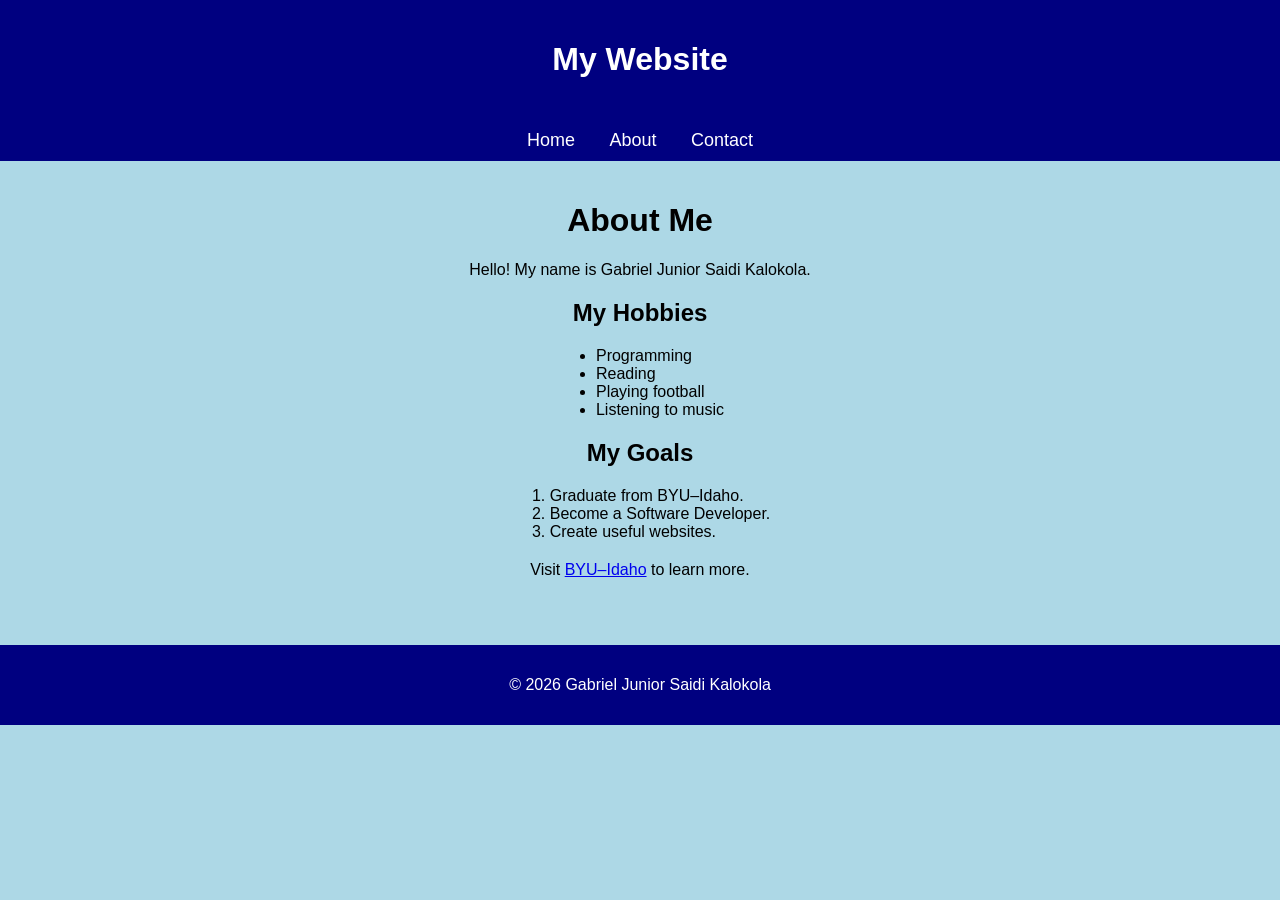
==== about.html @ b0e5aeeb "Add portfolio website Add portfolio website" ====
<!DOCTYPE html>
<html lang="en">

<head>
    <meta charset="UTF-8">
    <title>About Me</title>
    <link rel="stylesheet" href="style.css">
</head>

<body>

<header>
    <h1>My Website</h1>
</header>

<nav>
    <a href="index.html">Home</a>
    <a href="about.html">About</a>
    <a href="contact.html">Contact</a>
</nav>

<main>

<h1>About Me</h1>

<p>Hello! My name is Gabriel Junior Saidi Kalokola.</p>

<h2>My Hobbies</h2>

<ul>
    <li>Programming</li>
    <li>Reading</li>
    <li>Playing football</li>
    <li>Listening to music</li>
</ul>

<h2>My Goals</h2>

<ol>
    <li>Graduate from BYU–Idaho.</li>
    <li>Become a Software Developer.</li>
    <li>Create useful websites.</li>
</ol>

<p>
    Visit
    <a href="https://www.byui.edu" target="_blank">BYU–Idaho</a>
    to learn more.
</p>

</main>

<footer>
    <p>© 2026 Gabriel Junior Saidi Kalokola</p>
</footer>

</body>
</html>
---- style.css ----
body {
    font-family: Arial, sans-serif;
    margin: 0;
    text-align: center;
    background-color: lightblue;
}

header {
    background-color: navy;
    color: white;
    padding: 20px;
}

nav {
    background-color: navy;
    padding: 10px;
}

nav a {
    color: white;
    text-decoration: none;
    margin: 15px;
    font-size: 18px;
}

main {
    padding: 20px;
}

img {
    max-width: 300px;
    width: 100%;
    height: auto;
    border-radius: 15px;
    border: 4px solid navy;
}

footer {
    background-color: navy;
    color: white;
    padding: 15px;
    margin-top: 30px;
}

ul,
ol {
    width: fit-content;
    margin: 20px auto;
    text-align: left;
}

/* Formulaire */
form {
    width: 350px;
    margin: 30px auto;
    text-align: left;
}

input,
textarea {
    width: 100%;
    padding: 8px;
    margin-top: 5px;
    margin-bottom: 10px;
    box-sizing: border-box;
}

input[type="submit"] {
    background-color: navy;
    color: white;
    border: none;
    cursor: pointer;
    padding: 10px;
}

input[type="submit"]:hover {
    background-color: darkblue;
}
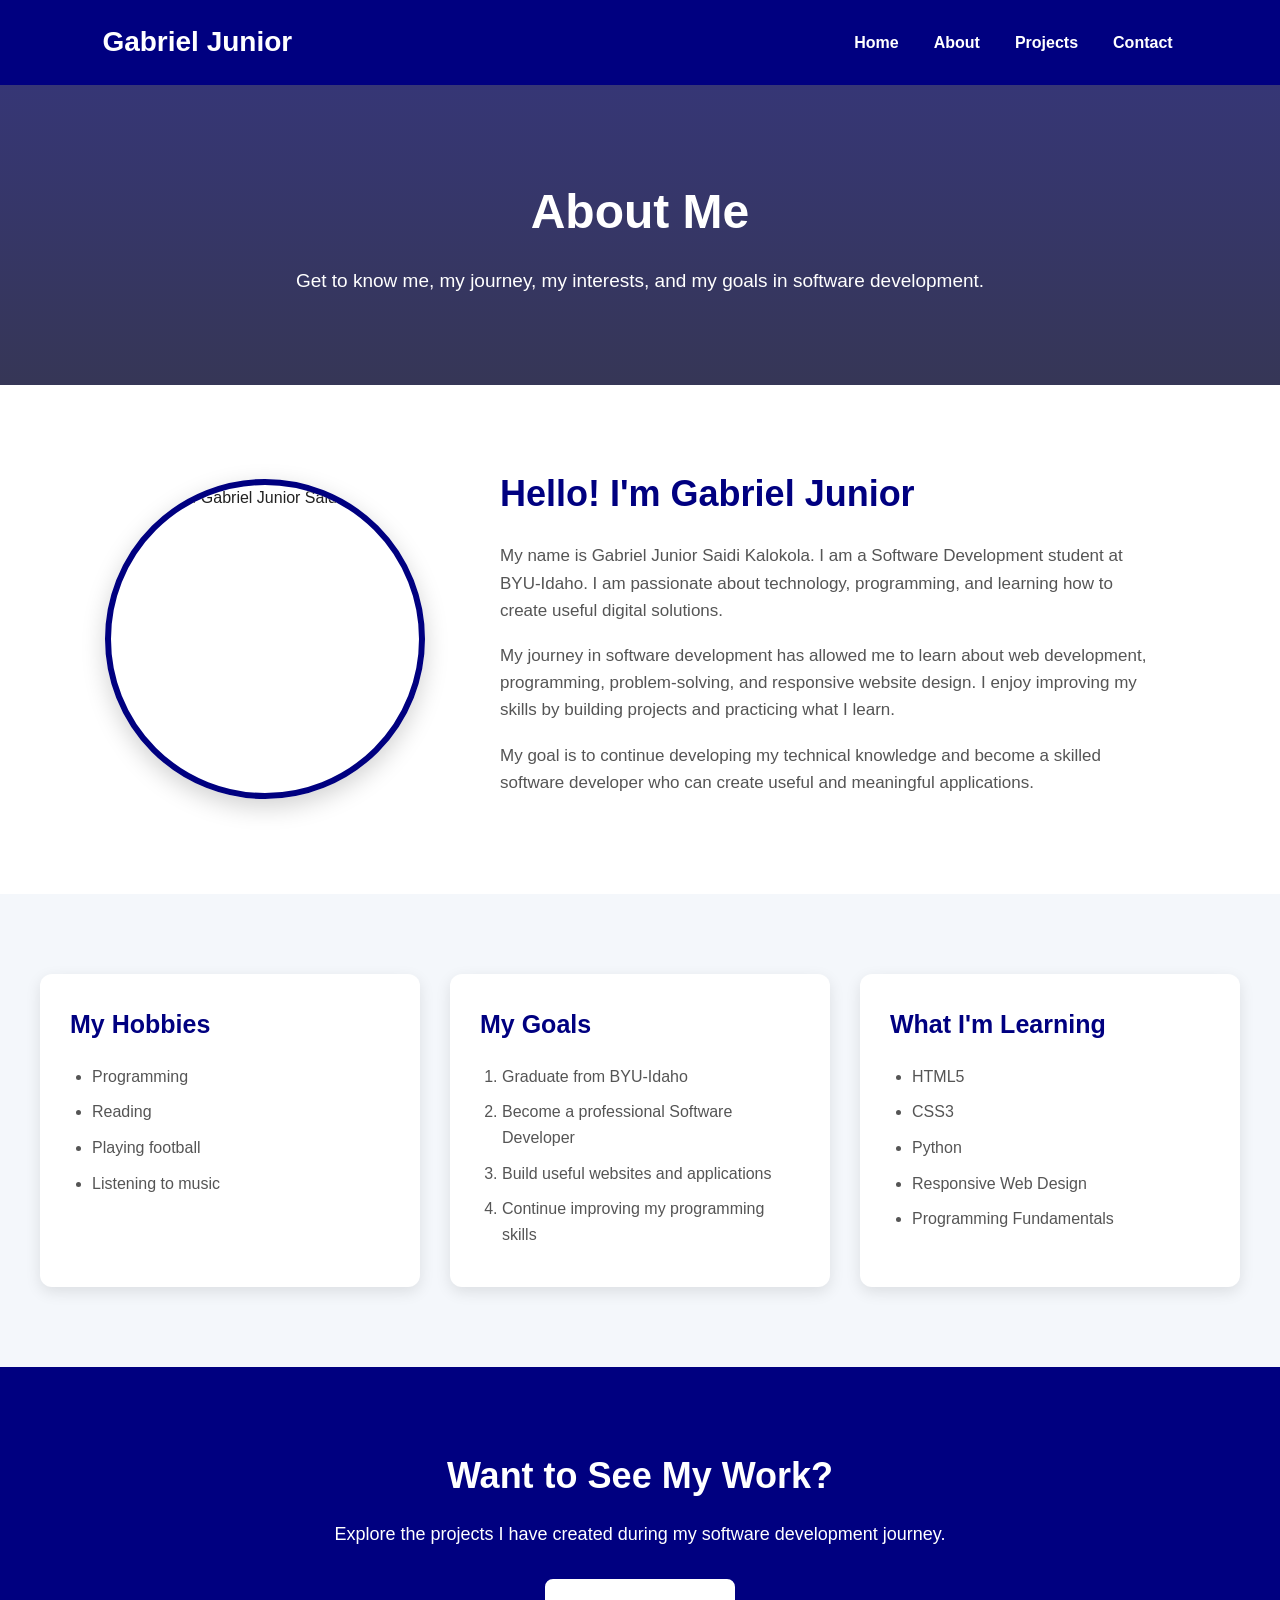
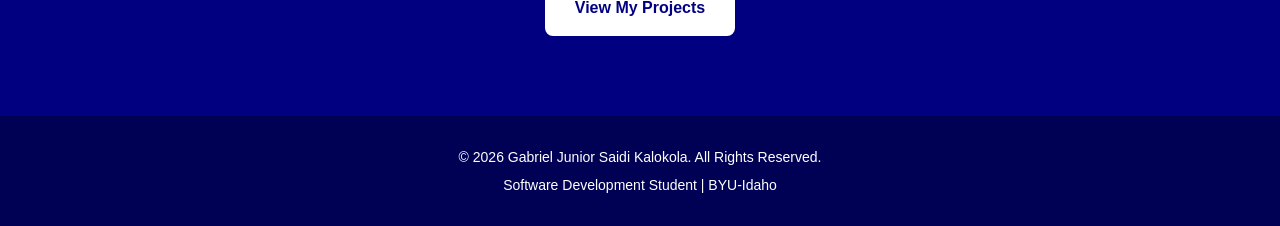
==== commit 6310a34a: "Add final portfolio pages Add portfolio website" ====
--- a/about.html
+++ b/about.html
@@ -3,56 +3,189 @@
 
 <head>
     <meta charset="UTF-8">
-    <title>About Me</title>
+    <meta name="viewport" content="width=device-width, initial-scale=1.0">
+
+    <meta name="description"
+        content="Learn more about Gabriel Junior Saidi Kalokola, his software development journey, hobbies, skills, and goals.">
+
+    <title>About | Gabriel Junior Saidi Kalokola</title>
+
     <link rel="stylesheet" href="style.css">
 </head>
 
 <body>
 
-<header>
-    <h1>My Website</h1>
-</header>
+    <!-- HEADER -->
+    <header>
 
-<nav>
-    <a href="index.html">Home</a>
-    <a href="about.html">About</a>
-    <a href="contact.html">Contact</a>
-</nav>
+        <div class="logo">
+            Gabriel Junior
+        </div>
 
-<main>
+        <nav>
+            <a href="index.html">Home</a>
+            <a href="about.html">About</a>
+            <a href="gallery.html">Projects</a>
+            <a href="contact.html">Contact</a>
+        </nav>
 
-<h1>About Me</h1>
+    </header>
 
-<p>Hello! My name is Gabriel Junior Saidi Kalokola.</p>
 
-<h2>My Hobbies</h2>
+    <!-- MAIN CONTENT -->
+    <main>
 
-<ul>
-    <li>Programming</li>
-    <li>Reading</li>
-    <li>Playing football</li>
-    <li>Listening to music</li>
-</ul>
+        <!-- ABOUT HERO -->
+        <section class="page-hero">
 
-<h2>My Goals</h2>
+            <div class="page-hero-content">
 
-<ol>
-    <li>Graduate from BYU–Idaho.</li>
-    <li>Become a Software Developer.</li>
-    <li>Create useful websites.</li>
-</ol>
+                <h1>About Me</h1>
 
-<p>
-    Visit
-    <a href="https://www.byui.edu" target="_blank">BYU–Idaho</a>
-    to learn more.
-</p>
+                <p>
+                    Get to know me, my journey, my interests,
+                    and my goals in software development.
+                </p>
 
-</main>
+            </div>
 
-<footer>
-    <p>© 2026 Gabriel Junior Saidi Kalokola</p>
-</footer>
+        </section>
+
+
+        <!-- ABOUT SECTION -->
+        <section class="about-section">
+
+            <div class="about-container">
+
+                <!-- IMAGE -->
+                <div class="about-image">
+
+                    <img src="images/photo1.jpg"
+                        alt="Portrait of Gabriel Junior Saidi Kalokola">
+
+                </div>
+
+
+                <!-- TEXT -->
+                <div class="about-text">
+
+                    <h2>Hello! I'm Gabriel Junior</h2>
+
+                    <p>
+                        My name is Gabriel Junior Saidi Kalokola.
+                        I am a Software Development student at BYU-Idaho.
+                        I am passionate about technology, programming,
+                        and learning how to create useful digital solutions.
+                    </p>
+
+                    <p>
+                        My journey in software development has allowed me
+                        to learn about web development, programming,
+                        problem-solving, and responsive website design.
+                        I enjoy improving my skills by building projects
+                        and practicing what I learn.
+                    </p>
+
+                    <p>
+                        My goal is to continue developing my technical
+                        knowledge and become a skilled software developer
+                        who can create useful and meaningful applications.
+                    </p>
+
+                </div>
+
+            </div>
+
+        </section>
+
+
+        <!-- HOBBIES -->
+        <section class="about-details">
+
+            <div class="details-container">
+
+                <div class="detail-card">
+
+                    <h2>My Hobbies</h2>
+
+                    <ul>
+                        <li>Programming</li>
+                        <li>Reading</li>
+                        <li>Playing football</li>
+                        <li>Listening to music</li>
+                    </ul>
+
+                </div>
+
+
+                <!-- GOALS -->
+                <div class="detail-card">
+
+                    <h2>My Goals</h2>
+
+                    <ol>
+                        <li>Graduate from BYU-Idaho</li>
+                        <li>Become a professional Software Developer</li>
+                        <li>Build useful websites and applications</li>
+                        <li>Continue improving my programming skills</li>
+                    </ol>
+
+                </div>
+
+
+                <!-- LEARNING -->
+                <div class="detail-card">
+
+                    <h2>What I'm Learning</h2>
+
+                    <ul>
+                        <li>HTML5</li>
+                        <li>CSS3</li>
+                        <li>Python</li>
+                        <li>Responsive Web Design</li>
+                        <li>Programming Fundamentals</li>
+                    </ul>
+
+                </div>
+
+            </div>
+
+        </section>
+
+
+        <!-- CALL TO ACTION -->
+        <section class="cta-section">
+
+            <h2>Want to See My Work?</h2>
+
+            <p>
+                Explore the projects I have created
+                during my software development journey.
+            </p>
+
+            <a href="gallery.html" class="hero-button">
+                View My Projects
+            </a>
+
+        </section>
+
+    </main>
+
+
+    <!-- FOOTER -->
+    <footer>
+
+        <p>
+            &copy; 2026 Gabriel Junior Saidi Kalokola.
+            All Rights Reserved.
+        </p>
+
+        <p>
+            Software Development Student | BYU-Idaho
+        </p>
+
+    </footer>
 
 </body>
+
 </html>
--- a/style.css
+++ b/style.css
@@ -1,78 +1,1348 @@
+/* =========================================================
+   GABRIEL JUNIOR PORTFOLIO
+   FINAL STYLE SHEET
+   Home + About + Projects + Responsive Design
+========================================================= */
+
+
+/* =========================================================
+   1. RESET
+========================================================= */
+
+* {
+    margin: 0;
+    padding: 0;
+    box-sizing: border-box;
+}
+
+html {
+    scroll-behavior: smooth;
+}
+
 body {
-    font-family: Arial, sans-serif;
-    margin: 0;
+    font-family: Arial, Helvetica, sans-serif;
+    background-color: #f4f7fb;
+    color: #222;
+    line-height: 1.6;
+}
+
+a {
+    text-decoration: none;
+}
+
+img {
+    max-width: 100%;
+    display: block;
+}
+
+
+/* =========================================================
+   2. HEADER
+========================================================= */
+
+header {
+    background-color: #000080;
+    color: white;
+
+    padding: 20px 8%;
+
+    display: flex;
+    justify-content: space-between;
+    align-items: center;
+
+    flex-wrap: wrap;
+}
+
+.logo {
+    font-size: 28px;
+    font-weight: bold;
+}
+
+nav {
+    display: flex;
+    align-items: center;
+    gap: 25px;
+}
+
+nav a {
+    color: white;
+    font-weight: bold;
+
+    padding: 8px 5px;
+
+    transition: color 0.3s ease;
+}
+
+nav a:hover {
+    color: #ffd700;
+}
+
+
+/* =========================================================
+   3. GENERAL BUTTONS
+========================================================= */
+
+.button {
+    display: inline-block;
+
+    background-color: #000080;
+    color: white;
+
+    padding: 11px 22px;
+
+    border-radius: 7px;
+
+    font-weight: bold;
+
+    transition:
+        background-color 0.3s ease,
+        transform 0.3s ease;
+}
+
+.button:hover {
+    background-color: #000055;
+    transform: translateY(-2px);
+}
+
+
+/* =========================================================
+   4. HERO - HOME PAGE
+========================================================= */
+
+.hero {
+    min-height: 600px;
+
+    background-image:
+        linear-gradient(
+            rgba(0, 0, 80, 0.75),
+            rgba(0, 0, 40, 0.75)
+        ),
+        url("images/photo1.jpg");
+
+    background-size: cover;
+    background-position: center;
+
+    display: flex;
+    justify-content: center;
+    align-items: center;
+
+    padding: 100px 20px;
+
+    color: white;
     text-align: center;
-    background-color: lightblue;
-}
-
-header {
-    background-color: navy;
-    color: white;
-    padding: 20px;
-}
-
-nav {
-    background-color: navy;
-    padding: 10px;
-}
-
-nav a {
-    color: white;
-    text-decoration: none;
-    margin: 15px;
+}
+
+.hero-content {
+    max-width: 900px;
+}
+
+.hero-content h1 {
+    color: white;
+    font-size: 52px;
+    line-height: 1.2;
+    margin-bottom: 15px;
+}
+
+.hero-content h2 {
+    color: #ffd700;
+    font-size: 30px;
+    margin-bottom: 25px;
+}
+
+.hero-content p {
+    max-width: 750px;
+
+    margin: 0 auto 35px;
+
+    color: white;
+    font-size: 20px;
+}
+
+
+/* =========================================================
+   5. HERO BUTTONS
+========================================================= */
+
+.hero-buttons {
+    display: flex;
+    justify-content: center;
+
+    gap: 15px;
+
+    flex-wrap: wrap;
+}
+
+.hero-button {
+    display: inline-block;
+
+    background-color: #000080;
+    color: white;
+
+    padding: 14px 28px;
+
+    border-radius: 8px;
+
+    border: 2px solid #000080;
+
+    font-weight: bold;
+
+    transition: all 0.3s ease;
+}
+
+.hero-button:hover {
+    background-color: white;
+    color: #000080;
+
+    transform: translateY(-3px);
+}
+
+.secondary-button {
+    background-color: white;
+    color: #000080;
+
+    border-color: white;
+}
+
+.secondary-button:hover {
+    background-color: transparent;
+    color: white;
+
+    border-color: white;
+}
+
+
+/* =========================================================
+   6. PAGE HERO - ABOUT / PROJECTS
+========================================================= */
+
+.page-hero {
+    min-height: 300px;
+
+    background-image:
+        linear-gradient(
+            rgba(0, 0, 80, 0.78),
+            rgba(0, 0, 40, 0.78)
+        ),
+        url("images/photo1.jpg");
+
+    background-size: cover;
+    background-position: center;
+
+    display: flex;
+    justify-content: center;
+    align-items: center;
+
+    text-align: center;
+
+    padding: 70px 20px;
+
+    color: white;
+}
+
+.page-hero-content {
+    max-width: 800px;
+}
+
+.page-hero h1 {
+    font-size: 48px;
+    color: white;
+    margin-bottom: 15px;
+}
+
+.page-hero p {
+    color: white;
+    font-size: 19px;
+}
+
+
+/* =========================================================
+   7. INTRO SECTION - HOME
+========================================================= */
+
+.intro-section {
+    background-color: white;
+
+    padding: 80px 20px;
+
+    text-align: center;
+}
+
+.intro-content {
+    max-width: 850px;
+    margin: auto;
+}
+
+.intro-content h2 {
+    color: #000080;
+
+    font-size: 36px;
+
+    margin-bottom: 20px;
+}
+
+.intro-content p {
+    color: #444;
+
     font-size: 18px;
-}
-
-main {
-    padding: 20px;
-}
-
-img {
-    max-width: 300px;
+
+    margin-bottom: 30px;
+}
+
+
+/* =========================================================
+   8. SECTION DESCRIPTION
+========================================================= */
+
+.section-description {
+    max-width: 700px;
+
+    margin: 0 auto 40px;
+
+    text-align: center;
+
+    color: #555;
+
+    font-size: 17px;
+}
+
+
+/* =========================================================
+   9. SKILLS SECTION
+========================================================= */
+
+.skills-section {
+    background-color: #f4f7fb;
+
+    padding: 80px 20px;
+
+    text-align: center;
+}
+
+.skills-section h2 {
+    color: #000080;
+
+    font-size: 36px;
+
+    margin-bottom: 15px;
+}
+
+.skills-container {
+    max-width: 1200px;
+
+    margin: 40px auto 0;
+
+    display: grid;
+
+    grid-template-columns: repeat(4, 1fr);
+
+    gap: 25px;
+}
+
+
+/* =========================================================
+   10. SKILL CARDS
+========================================================= */
+
+.skill-card {
+    background-color: white;
+
+    padding: 30px 20px;
+
+    border-radius: 12px;
+
+    box-shadow:
+        0 5px 15px rgba(0, 0, 0, 0.12);
+
+    transition:
+        transform 0.3s ease,
+        box-shadow 0.3s ease;
+}
+
+.skill-card:hover {
+    transform: translateY(-8px);
+
+    box-shadow:
+        0 12px 25px rgba(0, 0, 0, 0.18);
+}
+
+.skill-icon {
+    width: 70px;
+    height: 70px;
+
+    margin: 0 auto 20px;
+
+    display: flex;
+
+    justify-content: center;
+    align-items: center;
+
+    background-color: #000080;
+
+    color: white;
+
+    border-radius: 50%;
+
+    font-weight: bold;
+
+    font-size: 17px;
+}
+
+.skill-card h3 {
+    color: #000080;
+
+    font-size: 22px;
+
+    margin-bottom: 12px;
+}
+
+.skill-card p {
+    color: #555;
+}
+
+
+/* =========================================================
+   11. PROJECTS PREVIEW - HOME
+========================================================= */
+
+.projects-preview {
+    background-color: white;
+
+    padding: 80px 20px;
+
+    text-align: center;
+}
+
+.projects-preview h2 {
+    color: #000080;
+
+    font-size: 36px;
+
+    margin-bottom: 15px;
+}
+
+
+/* =========================================================
+   12. HOME PROJECT CARDS
+========================================================= */
+
+.cards {
+    max-width: 1200px;
+
+    margin: 40px auto 0;
+
+    display: grid;
+
+    grid-template-columns: repeat(3, 1fr);
+
+    gap: 30px;
+}
+
+.card {
+    background-color: #f8f9fc;
+
+    padding: 30px;
+
+    border-radius: 12px;
+
+    box-shadow:
+        0 5px 15px rgba(0, 0, 0, 0.10);
+
+    display: flex;
+
+    flex-direction: column;
+
+    align-items: center;
+
+    transition:
+        transform 0.3s ease,
+        box-shadow 0.3s ease;
+}
+
+.card:hover {
+    transform: translateY(-8px);
+
+    box-shadow:
+        0 12px 25px rgba(0, 0, 0, 0.18);
+}
+
+.card h3 {
+    color: #000080;
+
+    font-size: 22px;
+
+    margin-bottom: 15px;
+}
+
+.card p {
+    color: #555;
+
+    margin-bottom: 25px;
+
+    flex-grow: 1;
+}
+
+
+/* =========================================================
+   13. ABOUT SECTION
+========================================================= */
+
+.about-section {
+    background-color: white;
+
+    padding: 80px 20px;
+}
+
+.about-container {
+    max-width: 1100px;
+
+    margin: auto;
+
+    display: grid;
+
+    grid-template-columns: 350px 1fr;
+
+    align-items: center;
+
+    gap: 60px;
+}
+
+
+/* ABOUT IMAGE */
+
+.about-image {
+    display: flex;
+    justify-content: center;
+}
+
+.about-image img {
+    width: 320px;
+    height: 320px;
+
+    object-fit: cover;
+
+    border-radius: 50%;
+
+    border: 6px solid #000080;
+
+    box-shadow:
+        0 8px 25px rgba(0, 0, 0, 0.18);
+}
+
+
+/* ABOUT TEXT */
+
+.about-text {
+    max-width: 650px;
+}
+
+.about-text h2 {
+    color: #000080;
+
+    font-size: 36px;
+
+    margin-bottom: 20px;
+}
+
+.about-text p {
+    color: #555;
+
+    font-size: 17px;
+
+    margin-bottom: 18px;
+}
+
+
+/* =========================================================
+   14. ABOUT DETAILS
+========================================================= */
+
+.about-details {
+    background-color: #f4f7fb;
+
+    padding: 80px 20px;
+}
+
+.details-container {
+    max-width: 1200px;
+
+    margin: auto;
+
+    display: grid;
+
+    grid-template-columns: repeat(3, 1fr);
+
+    gap: 30px;
+}
+
+.detail-card {
+    background-color: white;
+
+    padding: 30px;
+
+    border-radius: 12px;
+
+    box-shadow:
+        0 5px 15px rgba(0, 0, 0, 0.10);
+
+    transition:
+        transform 0.3s ease,
+        box-shadow 0.3s ease;
+}
+
+.detail-card:hover {
+    transform: translateY(-7px);
+
+    box-shadow:
+        0 12px 25px rgba(0, 0, 0, 0.16);
+}
+
+.detail-card h2 {
+    color: #000080;
+
+    font-size: 25px;
+
+    margin-bottom: 20px;
+}
+
+.detail-card ul,
+.detail-card ol {
+    padding-left: 22px;
+
+    color: #555;
+}
+
+.detail-card li {
+    margin-bottom: 10px;
+}
+
+
+/* =========================================================
+   15. PROJECTS PAGE
+========================================================= */
+
+.projects-section {
+    background-color: white;
+
+    padding: 80px 20px;
+
+    text-align: center;
+}
+
+.projects-section h2 {
+    color: #000080;
+
+    font-size: 36px;
+
+    margin-bottom: 15px;
+}
+
+
+/* =========================================================
+   16. PROJECT GRID
+========================================================= */
+
+.projects-grid {
+    max-width: 1200px;
+
+    margin: 40px auto 0;
+
+    display: grid;
+
+    grid-template-columns: repeat(3, 1fr);
+
+    gap: 30px;
+}
+
+
+/* =========================================================
+   17. PROJECT CARD
+========================================================= */
+
+.project-card {
+    background-color: #f8f9fc;
+
+    border-radius: 12px;
+
+    overflow: hidden;
+
+    box-shadow:
+        0 5px 15px rgba(0, 0, 0, 0.10);
+
+    text-align: left;
+
+    transition:
+        transform 0.3s ease,
+        box-shadow 0.3s ease;
+}
+
+.project-card:hover {
+    transform: translateY(-8px);
+
+    box-shadow:
+        0 15px 30px rgba(0, 0, 0, 0.18);
+}
+
+
+/* PROJECT IMAGE */
+
+.project-card img {
     width: 100%;
-    height: auto;
-    border-radius: 15px;
-    border: 4px solid navy;
-}
+
+    height: 220px;
+
+    object-fit: cover;
+
+    transition: transform 0.4s ease;
+}
+
+.project-card:hover img {
+    transform: scale(1.05);
+}
+
+
+/* PROJECT CONTENT */
+
+.project-content {
+    padding: 25px;
+}
+
+.project-category {
+    display: inline-block;
+
+    background-color: #000080;
+
+    color: white;
+
+    padding: 5px 10px;
+
+    border-radius: 5px;
+
+    font-size: 12px;
+
+    font-weight: bold;
+
+    margin-bottom: 12px;
+}
+
+.project-content h3 {
+    color: #000080;
+
+    font-size: 23px;
+
+    margin-bottom: 12px;
+}
+
+.project-content p {
+    color: #555;
+
+    margin-bottom: 15px;
+}
+
+.project-content .technologies {
+    font-size: 14px;
+
+    color: #333;
+}
+
+
+/* =========================================================
+   18. CALL TO ACTION
+========================================================= */
+
+.cta-section {
+    background-color: #000080;
+
+    color: white;
+
+    padding: 80px 20px;
+
+    text-align: center;
+}
+
+.cta-section h2 {
+    font-size: 36px;
+
+    margin-bottom: 15px;
+}
+
+.cta-section p {
+    font-size: 18px;
+
+    margin-bottom: 30px;
+}
+
+.cta-section .hero-button {
+    background-color: white;
+
+    color: #000080;
+
+    border-color: white;
+}
+
+.cta-section .hero-button:hover {
+    background-color: transparent;
+
+    color: white;
+
+    border-color: white;
+}
+
+
+/* =========================================================
+   19. FOOTER
+========================================================= */
 
 footer {
-    background-color: navy;
-    color: white;
-    padding: 15px;
-    margin-top: 30px;
-}
-
-ul,
-ol {
-    width: fit-content;
-    margin: 20px auto;
-    text-align: left;
-}
-
-/* Formulaire */
-form {
-    width: 350px;
-    margin: 30px auto;
-    text-align: left;
-}
-
-input,
-textarea {
+    background-color: #000055;
+
+    color: white;
+
+    text-align: center;
+
+    padding: 25px 20px;
+
+    font-size: 14px;
+}
+
+footer p {
+    margin: 5px 0;
+}
+
+
+/* =========================================================
+   20. ANIMATIONS
+========================================================= */
+
+.hero-content,
+.page-hero-content,
+.intro-content,
+.skill-card,
+.card,
+.project-card,
+.detail-card,
+.about-container {
+    animation: fadeIn 0.8s ease;
+}
+
+@keyframes fadeIn {
+
+    from {
+        opacity: 0;
+        transform: translateY(25px);
+    }
+
+    to {
+        opacity: 1;
+        transform: translateY(0);
+    }
+}
+
+
+/* =========================================================
+   21. TABLET RESPONSIVE DESIGN
+========================================================= */
+
+@media (max-width: 1000px) {
+
+    /* HEADER */
+
+    header {
+        padding: 20px 5%;
+    }
+
+
+    /* SKILLS */
+
+    .skills-container {
+        grid-template-columns: repeat(2, 1fr);
+    }
+
+
+    /* PROJECTS */
+
+    .projects-grid {
+        grid-template-columns: repeat(2, 1fr);
+    }
+
+    .cards {
+        grid-template-columns: repeat(2, 1fr);
+    }
+
+
+    /* ABOUT */
+
+    .about-container {
+        grid-template-columns: 1fr;
+
+        text-align: center;
+
+        gap: 40px;
+    }
+
+    .about-text {
+        max-width: 800px;
+        margin: auto;
+    }
+
+
+    /* DETAILS */
+
+    .details-container {
+        grid-template-columns: repeat(2, 1fr);
+    }
+
+
+    /* HERO */
+
+    .hero-content h1 {
+        font-size: 44px;
+    }
+
+}
+
+
+/* =========================================================
+   22. MOBILE RESPONSIVE DESIGN
+========================================================= */
+
+@media (max-width: 600px) {
+
+    /* HEADER */
+
+    header {
+        flex-direction: column;
+
+        gap: 20px;
+
+        text-align: center;
+
+        padding: 20px;
+    }
+
+    .logo {
+        font-size: 24px;
+    }
+
+    nav {
+        flex-direction: column;
+
+        gap: 10px;
+    }
+
+    nav a {
+        padding: 5px;
+    }
+
+
+    /* HOME HERO */
+
+    .hero {
+        min-height: 550px;
+
+        padding: 80px 20px;
+    }
+
+    .hero-content h1 {
+        font-size: 34px;
+    }
+
+    .hero-content h2 {
+        font-size: 23px;
+    }
+
+    .hero-content p {
+        font-size: 17px;
+    }
+
+
+    /* PAGE HERO */
+
+    .page-hero {
+        min-height: 250px;
+
+        padding: 60px 20px;
+    }
+
+    .page-hero h1 {
+        font-size: 36px;
+    }
+
+    .page-hero p {
+        font-size: 17px;
+    }
+
+
+    /* GENERAL SECTIONS */
+
+    .intro-section,
+    .skills-section,
+    .projects-preview,
+    .about-section,
+    .about-details,
+    .projects-section,
+    .cta-section {
+        padding: 60px 20px;
+    }
+
+
+    /* SECTION HEADINGS */
+
+    .intro-content h2,
+    .skills-section h2,
+    .projects-preview h2,
+    .projects-section h2,
+    .cta-section h2 {
+        font-size: 30px;
+    }
+
+
+    /* SKILLS */
+
+    .skills-container {
+        grid-template-columns: 1fr;
+    }
+
+    .skill-card {
+        width: 100%;
+    }
+
+
+    /* HOME PROJECTS */
+
+    .cards {
+        grid-template-columns: 1fr;
+    }
+
+    .card {
+        width: 100%;
+    }
+
+
+    /* PROJECT PAGE */
+
+    .projects-grid {
+        grid-template-columns: 1fr;
+    }
+
+    .project-card {
+        width: 100%;
+    }
+
+    .project-card img {
+        height: 230px;
+    }
+
+
+    /* ABOUT */
+
+    .about-container {
+        grid-template-columns: 1fr;
+
+        gap: 35px;
+    }
+
+    .about-image img {
+        width: 250px;
+        height: 250px;
+    }
+
+    .about-text {
+        text-align: center;
+    }
+
+    .about-text h2 {
+        font-size: 30px;
+    }
+
+
+    /* ABOUT DETAILS */
+
+    .details-container {
+        grid-template-columns: 1fr;
+    }
+
+    .detail-card {
+        width: 100%;
+    }
+
+
+    /* BUTTONS */
+
+    .hero-buttons {
+        flex-direction: column;
+
+        align-items: center;
+    }
+
+    .hero-button {
+        width: 90%;
+
+        max-width: 300px;
+    }
+
+
+    /* FOOTER */
+
+    footer {
+        padding: 25px 15px;
+    }
+
+}
+
+
+/* =========================================================
+   23. SMALL PHONES
+========================================================= */
+
+@media (max-width: 400px) {
+
+    .hero-content h1 {
+        font-size: 29px;
+    }
+
+    .hero-content h2 {
+        font-size: 20px;
+    }
+
+    .hero-content p {
+        font-size: 16px;
+    }
+
+    .page-hero h1 {
+        font-size: 30px;
+    }
+
+    .page-hero p {
+        font-size: 16px;
+    }
+
+    .about-image img {
+        width: 220px;
+        height: 220px;
+    }
+
+    .button {
+        padding: 10px 18px;
+    }
+
+}
+/* =========================================================
+   CONTACT PAGE
+========================================================= */
+
+.contact-section {
+    background-color: #f4f7fb;
+    padding: 80px 20px;
+}
+
+.contact-container {
+    max-width: 1100px;
+    margin: auto;
+
+    display: grid;
+    grid-template-columns: 1fr 1.2fr;
+
+    gap: 50px;
+
+    align-items: start;
+}
+
+
+/* CONTACT INFORMATION */
+
+.contact-info {
+    background-color: white;
+
+    padding: 35px;
+
+    border-radius: 12px;
+
+    box-shadow:
+        0 5px 15px rgba(0, 0, 0, 0.10);
+}
+
+.contact-info h2 {
+    color: #000080;
+
+    font-size: 30px;
+
+    margin-bottom: 20px;
+}
+
+.contact-info > p {
+    color: #555;
+
+    margin-bottom: 30px;
+}
+
+.contact-item {
+    border-top: 1px solid #e0e0e0;
+
+    padding-top: 20px;
+
+    margin-top: 20px;
+}
+
+.contact-item h3 {
+    color: #000080;
+
+    margin-bottom: 7px;
+}
+
+.contact-item p {
+    color: #555;
+}
+
+.contact-item a {
+    color: #000080;
+
+    font-weight: bold;
+}
+
+.contact-item a:hover {
+    color: #000055;
+}
+
+
+/* CONTACT FORM */
+
+.contact-form-container {
+    background-color: white;
+
+    padding: 35px;
+
+    border-radius: 12px;
+
+    box-shadow:
+        0 5px 15px rgba(0, 0, 0, 0.10);
+}
+
+.contact-form-container h2 {
+    color: #000080;
+
+    font-size: 30px;
+
+    margin-bottom: 25px;
+}
+
+.contact-form {
+    display: flex;
+
+    flex-direction: column;
+}
+
+.form-group {
+    margin-bottom: 20px;
+}
+
+.form-group label {
+    display: block;
+
+    color: #333;
+
+    font-weight: bold;
+
+    margin-bottom: 7px;
+}
+
+.form-group input,
+.form-group textarea {
     width: 100%;
-    padding: 8px;
-    margin-top: 5px;
-    margin-bottom: 10px;
-    box-sizing: border-box;
-}
-
-input[type="submit"] {
-    background-color: navy;
-    color: white;
+
+    padding: 13px;
+
+    border: 1px solid #ccc;
+
+    border-radius: 7px;
+
+    font-family: inherit;
+
+    font-size: 16px;
+
+    outline: none;
+
+    transition:
+        border-color 0.3s ease,
+        box-shadow 0.3s ease;
+}
+
+.form-group input:focus,
+.form-group textarea:focus {
+    border-color: #000080;
+
+    box-shadow:
+        0 0 0 3px rgba(0, 0, 128, 0.10);
+}
+
+.form-group textarea {
+    resize: vertical;
+}
+
+
+/* SUBMIT BUTTON */
+
+.submit-btn {
+    align-self: flex-start;
+
+    background-color: #000080;
+
+    color: white;
+
     border: none;
+
+    padding: 13px 25px;
+
+    border-radius: 7px;
+
+    font-size: 16px;
+
+    font-weight: bold;
+
     cursor: pointer;
-    padding: 10px;
-}
-
-input[type="submit"]:hover {
-    background-color: darkblue;
+
+    transition:
+        background-color 0.3s ease,
+        transform 0.3s ease;
+}
+
+.submit-btn:hover {
+    background-color: #000055;
+
+    transform: translateY(-2px);
+}
+
+
+/* CONTACT MOBILE */
+
+@media (max-width: 800px) {
+
+    .contact-container {
+        grid-template-columns: 1fr;
+
+        gap: 30px;
+    }
+
+    .contact-info,
+    .contact-form-container {
+        padding: 25px;
+    }
+
+}
+
+
+@media (max-width: 600px) {
+
+    .contact-section {
+        padding: 60px 20px;
+    }
+
+    .contact-info h2,
+    .contact-form-container h2 {
+        font-size: 26px;
+    }
+
+    .submit-btn {
+        width: 100%;
+    }
+
 }
